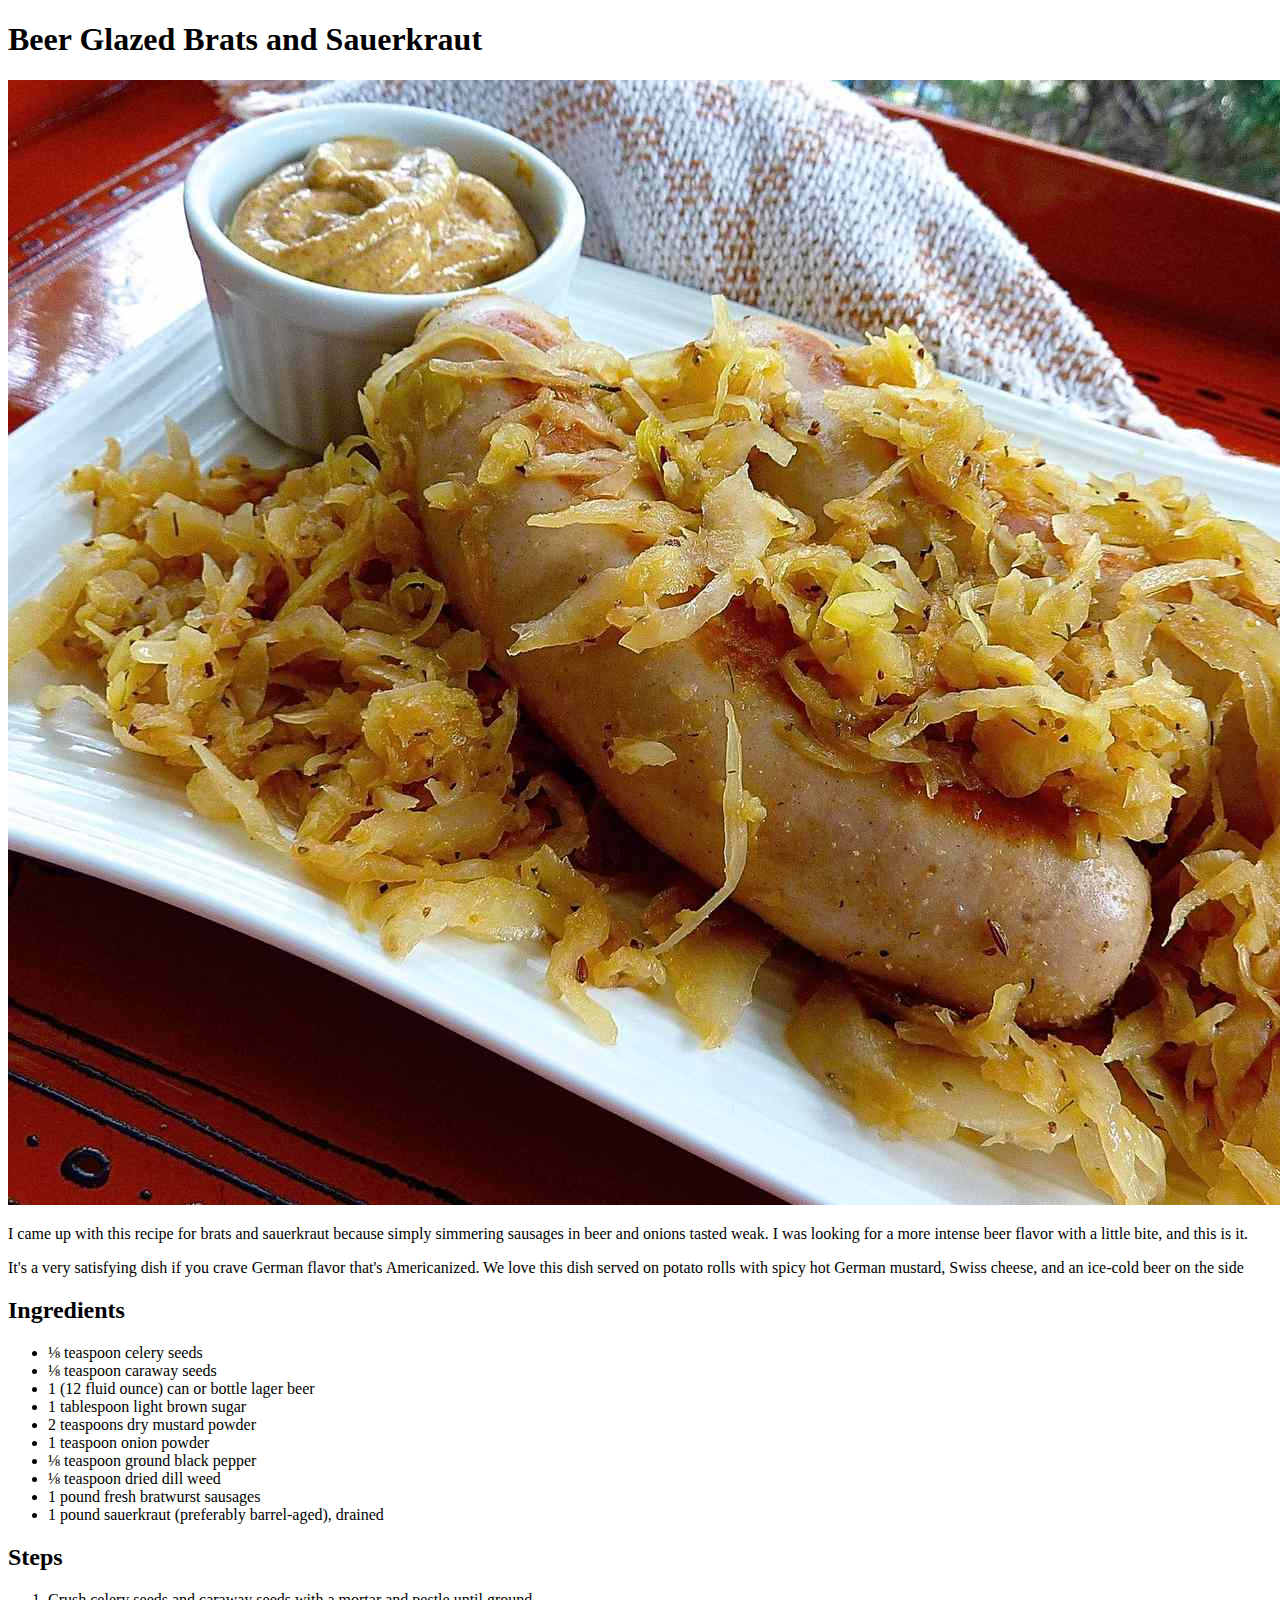
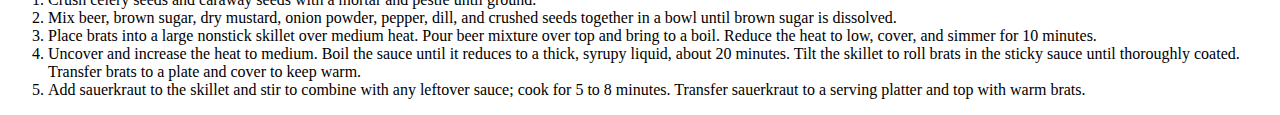
==== beerglazed.html @ 5607c3ef "add beer glazed brats" ====
<!DOCTYPE html>
<html lang="en">
<head>
    <meta charset="UTF-8">
    <meta name="viewport" content="width=device-width, initial-scale=1.0">
    <title>Beer Glazed Brats and Sauerkraut</title>
</head>
<body>
    <h1>Beer Glazed Brats and Sauerkraut</h1>
    <img src="./images/beer-glazed.jpeg" alt="">
    <p>I came up with this recipe for brats and sauerkraut because simply simmering sausages in beer and onions tasted weak. I was looking for a more intense beer flavor with a little bite, and this is it.</p>
    <p>It's a very satisfying dish if you crave German flavor that's Americanized. We love this dish served on potato rolls with spicy hot German mustard, Swiss cheese, and an ice-cold beer on the side</p>
    <h2>Ingredients</h2>
    <ul>
        <li>⅛ teaspoon celery seeds</li>
        <li>⅛ teaspoon caraway seeds</li>
        <li>1 (12 fluid ounce) can or bottle lager beer</li>
        <li>1 tablespoon light brown sugar</li>
        <li>2 teaspoons dry mustard powder</li>
        <li>1 teaspoon onion powder</li>
        <li>⅛ teaspoon ground black pepper</li>
        <li>⅛ teaspoon dried dill weed</li>
        <li>1 pound fresh bratwurst sausages</li>
        <li>1 pound sauerkraut (preferably barrel-aged), drained</li>
    </ul>
    <h2>Steps</h2>
    <ol>
    <li>Crush celery seeds and caraway seeds with a mortar and pestle until ground.</li>
    <li>Mix beer, brown sugar, dry mustard, onion powder, pepper, dill, and crushed seeds together in a bowl until brown sugar is dissolved.</li>
    <li>Place brats into a large nonstick skillet over medium heat. Pour beer mixture over top and bring to a boil. Reduce the heat to low, cover, and simmer for 10 minutes.</li>
    <li>Uncover and increase the heat to medium. Boil the sauce until it reduces to a thick, syrupy liquid, about 20 minutes. Tilt the skillet to roll brats in the sticky sauce until thoroughly coated. Transfer brats to a plate and cover to keep warm.</li>
    <li>Add sauerkraut to the skillet and stir to combine with any leftover sauce; cook for 5 to 8 minutes. Transfer sauerkraut to a serving platter and top with warm brats.</li>
    </ol>
</body>
</html>
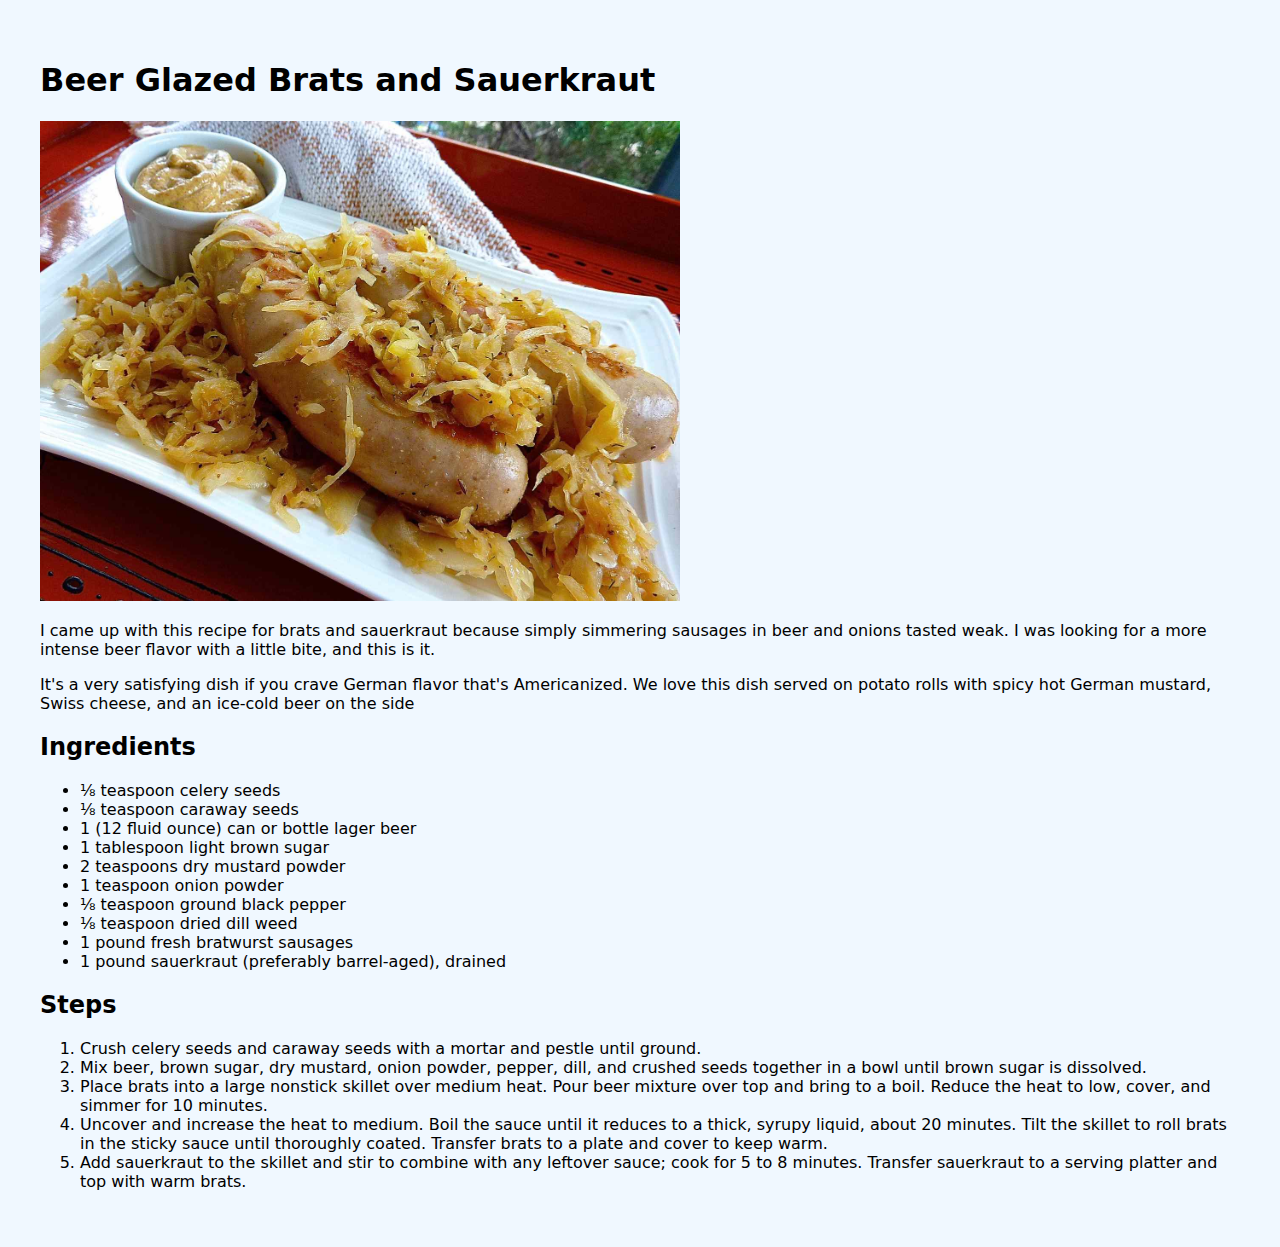
==== commit 8dbcfb5a: "add styling and image to index.html" ====
--- a/beerglazed.html
+++ b/beerglazed.html
@@ -3,11 +3,12 @@
 <head>
     <meta charset="UTF-8">
     <meta name="viewport" content="width=device-width, initial-scale=1.0">
+    <link rel="stylesheet" href="./style.css">
     <title>Beer Glazed Brats and Sauerkraut</title>
 </head>
 <body>
     <h1>Beer Glazed Brats and Sauerkraut</h1>
-    <img src="./images/beer-glazed.jpeg" alt="">
+    <img src="./images/beer-glazed.jpeg" alt="beer glazed brats">
     <p>I came up with this recipe for brats and sauerkraut because simply simmering sausages in beer and onions tasted weak. I was looking for a more intense beer flavor with a little bite, and this is it.</p>
     <p>It's a very satisfying dish if you crave German flavor that's Americanized. We love this dish served on potato rolls with spicy hot German mustard, Swiss cheese, and an ice-cold beer on the side</p>
     <h2>Ingredients</h2>
--- a/style.css
+++ b/style.css
@@ -0,0 +1,9 @@
+body{
+    background-color: aliceblue;
+    font-family: system-ui, -apple-system, BlinkMacSystemFont, 'Segoe UI', Roboto, Oxygen, Ubuntu, Cantarell, 'Open Sans', 'Helvetica Neue', sans-serif;
+    padding:2rem;
+}
+img{
+    height: auto;
+    width: 40rem;
+}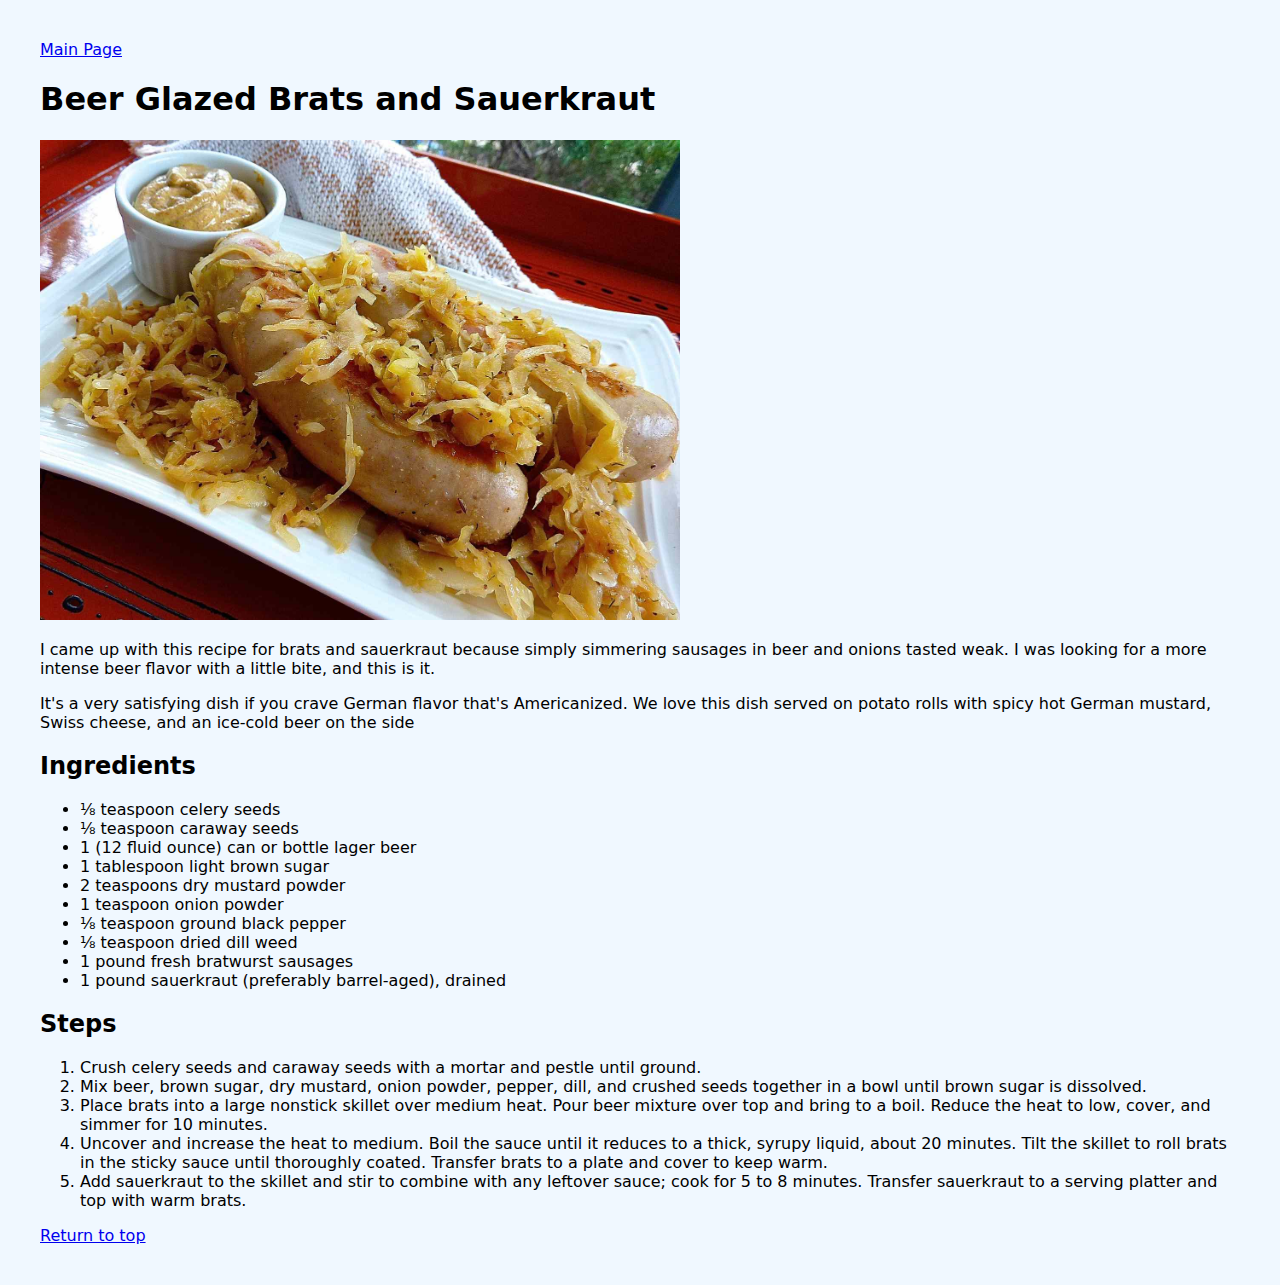
==== commit 14de5e19: "add link to main page and header" ====
--- a/beerglazed.html
+++ b/beerglazed.html
@@ -7,7 +7,8 @@
     <title>Beer Glazed Brats and Sauerkraut</title>
 </head>
 <body>
-    <h1>Beer Glazed Brats and Sauerkraut</h1>
+    <a href="./index.html">Main Page</a>
+    <h1 id="header">Beer Glazed Brats and Sauerkraut</h1>
     <img src="./images/beer-glazed.jpeg" alt="beer glazed brats">
     <p>I came up with this recipe for brats and sauerkraut because simply simmering sausages in beer and onions tasted weak. I was looking for a more intense beer flavor with a little bite, and this is it.</p>
     <p>It's a very satisfying dish if you crave German flavor that's Americanized. We love this dish served on potato rolls with spicy hot German mustard, Swiss cheese, and an ice-cold beer on the side</p>
@@ -32,5 +33,7 @@
     <li>Uncover and increase the heat to medium. Boil the sauce until it reduces to a thick, syrupy liquid, about 20 minutes. Tilt the skillet to roll brats in the sticky sauce until thoroughly coated. Transfer brats to a plate and cover to keep warm.</li>
     <li>Add sauerkraut to the skillet and stir to combine with any leftover sauce; cook for 5 to 8 minutes. Transfer sauerkraut to a serving platter and top with warm brats.</li>
     </ol>
+    <a href="#header">Return to top</a>
+    
 </body>
 </html>